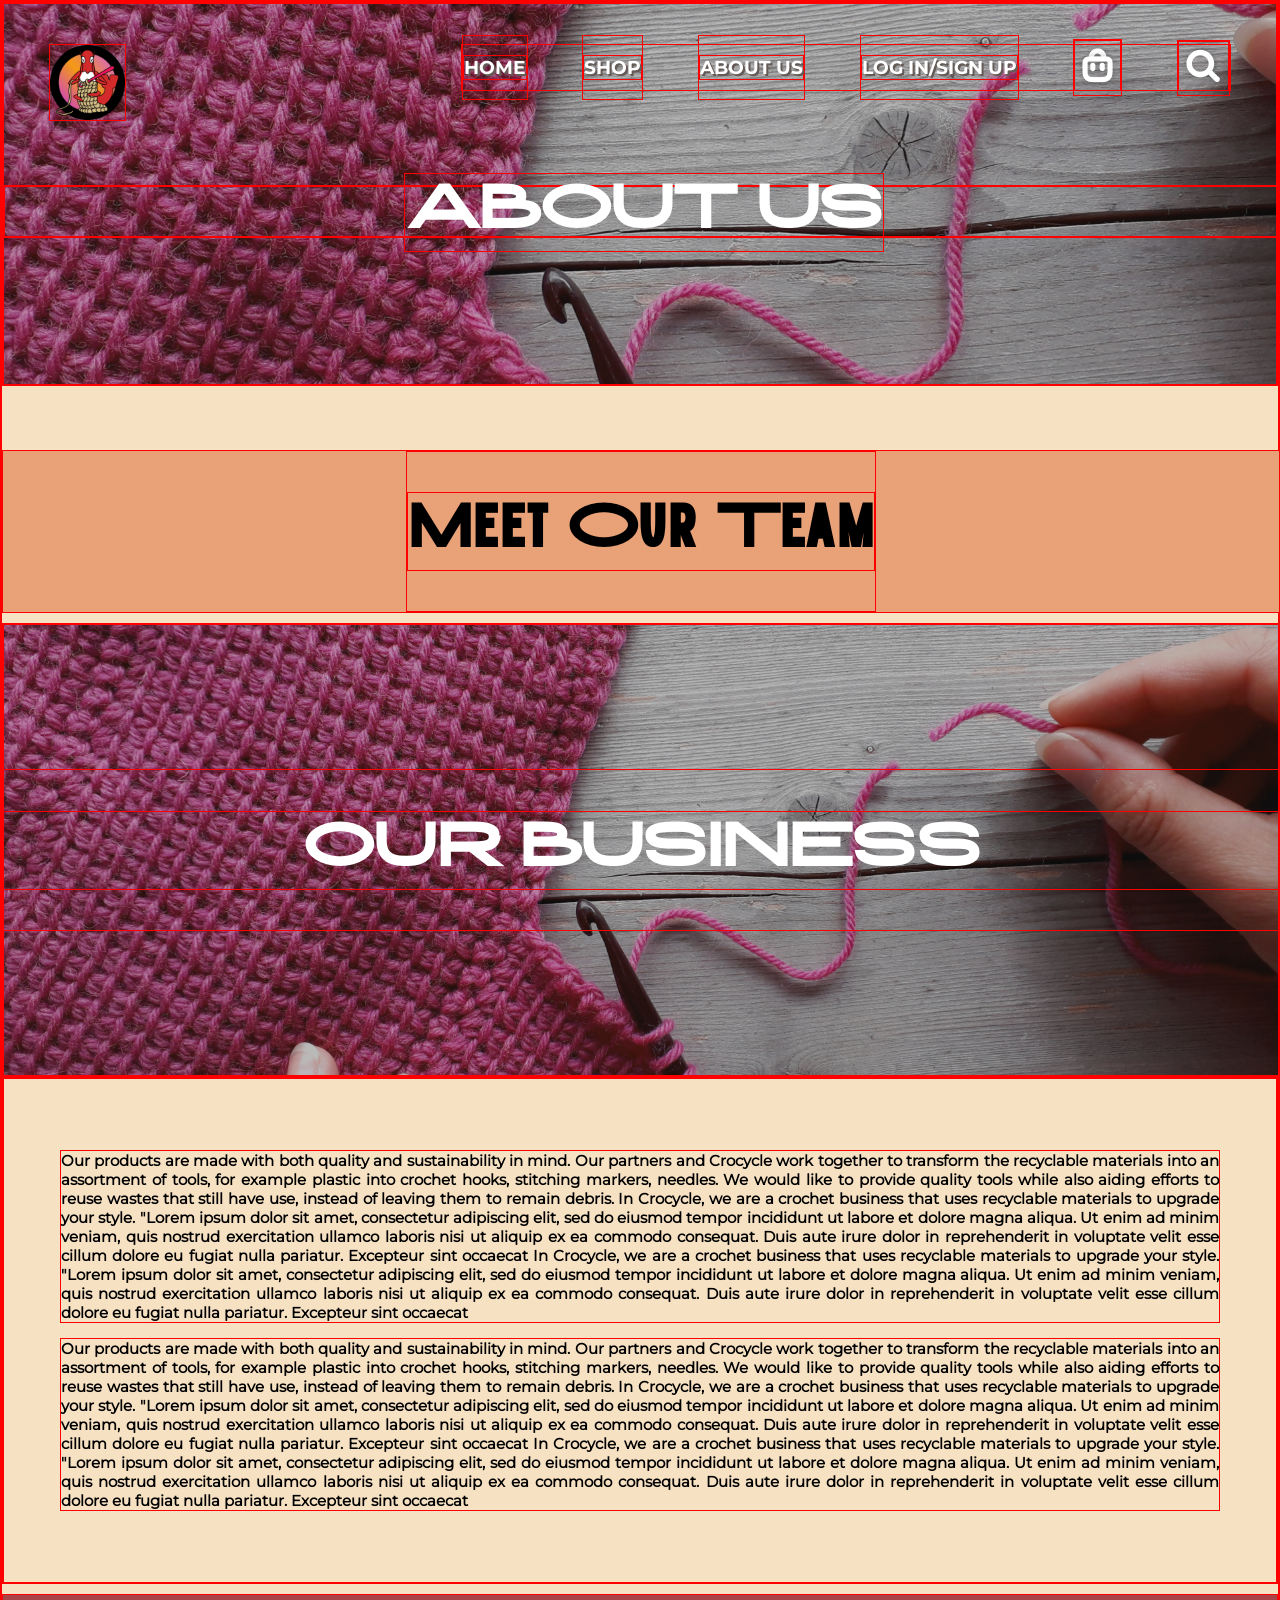
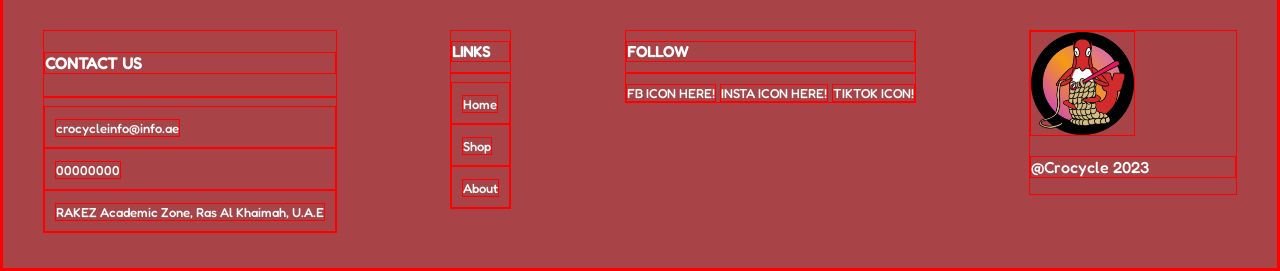
==== Crocycle/Web files/About.html @ 0af5fc38 "4/28/2023 Commit - Made an About page (html and css), with placeholder images - Added small animatio" ====
<!DOCTYPE html>
<html> 
    <!-- Crocycle -->

    <head>
    <title>Crocyle</title>
    <link rel="stylesheet" href="about.css">
    <link rel="stylesheet" href="headerfooter.css">
    <link rel="stylesheet" href="https://cdn.jsdelivr.net/npm/swiper@9/swiper-bundle.min.css" />

    </head> 
    <!-- import stylesheet mainstyles in head-->
    <body>
        <!-- Header Section-->
        <!-- this div class is the navbar -->
      <div class="banner">

        <div class="header"> 
          
           <!-- a hrefs lead to #, replace with the actual links-->

          <img src="/Crocycle/Images/Logo/Crocyle Logo.png" height="75px" width="75px"> </img>
          
          <div class="options">
          <!-- Hyperlinks that transfers you to other pages -->
           <a href="/Crocycle/Web files/Main.html"><h3>HOME</h3></a>

           <a href="/Crocycle/Web files/Products.html"><h3>SHOP</h3></a>

           <a href="#"><h3>ABOUT US</h3></a>

           <a href="#"><h3>LOG IN/SIGN UP</h3></a>
           
           <a href="#"><img src="/Crocycle/Images/Icons/Basket.png" /> </a>

           <a href="#"><img src="/Crocycle/Images/Icons/Search.png" /> </a>

          </div>
         
        </div>

        <div class="welcome">  <!-- div class for the "Welcome to Crocycle" text on the banner-->
          
          <div>
           <h1>ABOUT US</h1>
          </div>

        </div>

      </div>

      <!--Slider Section-->
      <div class="info">

        <div>

         <h1>Meet Our Team</h1>
        
        </div>

      </div>



          

      </div>


      <!-- Description -->
      <div class="banner2">

        <img src="/Crocycle/Images/StockImages/CrocyleHeaderImg.png"> </img>

        <div class="ab">
            <h1>OUR BUSINESS</h1>
        </div>

      </div>

      <!--Clothing Description-->
      <div class="waw">

       

        <div class="textdiv">
          <!-- Description of our Clothing -->
          
          <p>
            Our products are made with both quality and sustainability in mind.
            Our partners and Crocycle work together to transform the recyclable materials into an assortment of tools, for example plastic into crochet hooks, stitching markers, needles. 
            We would like to provide quality tools while also aiding efforts to reuse wastes that still have use, instead of leaving them to remain debris. 
            In Crocycle, we are a crochet business that uses recyclable materials to upgrade your style. "Lorem ipsum dolor sit amet, consectetur adipiscing elit, sed do eiusmod tempor incididunt ut labore et dolore magna aliqua. Ut enim ad minim veniam, quis nostrud exercitation ullamco laboris nisi ut aliquip ex ea commodo consequat. Duis aute irure dolor in reprehenderit in voluptate velit esse cillum dolore eu fugiat nulla pariatur. Excepteur sint occaecat 
            In Crocycle, we are a crochet business that uses recyclable materials to upgrade your style. "Lorem ipsum dolor sit amet, consectetur adipiscing elit, sed do eiusmod tempor incididunt ut labore et dolore magna aliqua. Ut enim ad minim veniam, quis nostrud exercitation ullamco laboris nisi ut aliquip ex ea commodo consequat. Duis aute irure dolor in reprehenderit in voluptate velit esse cillum dolore eu fugiat nulla pariatur. Excepteur sint occaecat 
          </p>

          <p>
            Our products are made with both quality and sustainability in mind.
            Our partners and Crocycle work together to transform the recyclable materials into an assortment of tools, for example plastic into crochet hooks, stitching markers, needles. 
            We would like to provide quality tools while also aiding efforts to reuse wastes that still have use, instead of leaving them to remain debris. 
            In Crocycle, we are a crochet business that uses recyclable materials to upgrade your style. "Lorem ipsum dolor sit amet, consectetur adipiscing elit, sed do eiusmod tempor incididunt ut labore et dolore magna aliqua. Ut enim ad minim veniam, quis nostrud exercitation ullamco laboris nisi ut aliquip ex ea commodo consequat. Duis aute irure dolor in reprehenderit in voluptate velit esse cillum dolore eu fugiat nulla pariatur. Excepteur sint occaecat 
            In Crocycle, we are a crochet business that uses recyclable materials to upgrade your style. "Lorem ipsum dolor sit amet, consectetur adipiscing elit, sed do eiusmod tempor incididunt ut labore et dolore magna aliqua. Ut enim ad minim veniam, quis nostrud exercitation ullamco laboris nisi ut aliquip ex ea commodo consequat. Duis aute irure dolor in reprehenderit in voluptate velit esse cillum dolore eu fugiat nulla pariatur. Excepteur sint occaecat 
          </p>

       </div>

      </div>


      <!-- Footer Section -->
      <footer class="bottom">
        <div>
            <h4>CONTACT US</h4>
            <hr>
            <li><a>crocycleinfo@info.ae</a></li>
            <li><a>00000000</a></li>
            <li><a>RAKEZ Academic Zone, Ras Al Khaimah, U.A.E</a></li>
        </div> 
  
        <div> 
            <h1>LINKS</h1>
            <hr>
            <li><a>Home</a></li>
            <li><a>Shop</a></li>
            <li><a>About</a> </li>
        </div>

        <div> 
            <h1>FOLLOW</h1>
            <hr>
            <a>FB ICON HERE!</a>
            <a>INSTA ICON HERE!</a>
            <a>TIKTOK ICON!</a> 
        </div>

        <div class="Foot Logo"> 
            <img src="/Crocycle/Images/Logo/Crocyle Logo.png" height="50%" width="50%"></img>
            <p>@Crocycle 2023</p>
          
        </div>
      </footer>
---- Crocycle/Web files/about.css ----
@font-face {
    font-family: "Mont";
    src: url("../Fonts/Montserrat.ttf") format('truetype');
  }
  
  @font-face {
    font-family: "MontR";
    src: url("/Crocycle/Fonts/MontserratReg.ttf") format('truetype');
  
  }
  
  @font-face {
    font-family: "HighC";
    src: url("/Crocycle/Fonts/HighCruiser.ttf") format('truetype');
  }
  
  @font-face {
    font-family: "Fred";
    src: url("../Crocycle/Fonts/Fredoka.ttf") format('truetype');
  }
  
  * {
    /*Used for debugging objects and space, remove when done */
    border: 1px solid red;
    /* adds a solid red border to everything */
  }
  
  body {
    background-color: #F6E1C3;
    margin: 0;
    min-height: 100vh;
    display: flex;
    flex-direction: column;
  }
  .welcome{
    
    top: 185px; /* sets its distance from the top to 135px */
  }
  
  
  /*Description page*/
  .info {
  
    display: flex;
    
    flex: 1 1 100%;
    width:100%;
    align-items: center;
    justify-content: center;
    background-color: #E9A178;
    margin-bottom: 10px;
    font-family:HighC;
    font-size:30px;
  }

  .info div{
    display:flex;
    justify-content:space-between;
    align-items:center;
  }
  
  .info:nth-of-type(2) {
    /* selects the first instance of this waw class */
    margin-top: 5%;
    /* add some slight margin on top */
  }
  
  .textdiv {
    /* container for the text description */
  
    padding: 56px;
    /* padding */
    word-wrap: break-word;
    /*  add line break when the text reaches the end of the width */
    width: 100%;
    /* set width of the text object to 500 px */
    text-align: justify;
    /* set to justify alignment */
  
  }
  .banner2{
    width:100%;
    display:flex;
    justify-content:center;
    align-items:center;
    text-align:center;
  }
  .banner2 img{
     
     width:100%;
     height:100%;
     max-height:450px;
    
     object-fit: cover;
  }
  .ab{ /* manages the welcome class, which has the welcome text */
    
    
    width: 100%;
    position: absolute; /* position is absolute, independent of any settings its parent objects have*/
    
    z-index:1; /* z-index to 1 so its over the banner*/
    color:white; /* text color is white */
  }
  .ab div{ /* manages any divs within .welcome class */
      
    height: 100%; /* height is 100% */
    display:flex; 
    justify-content: center;
    align-items: center; /* display to flex, centered with justify-content and align-items */
    flex-direction:column; /* flex direction is column, meaning objects are stacked vertically*/
  }
  .ab h1{ /* manages h1 objects inside welcome class*/
      font-family:HighC; /* font family is High Cruiser */
      font-size: 60px; /* 60px font size */
  }

  .waw {
    /* manages waw class */
  
    display: flex;
    flex: 1 1 100%;
    align-items: stretch;
    justify-content: space-between;
   
    margin-bottom: 10px;
  }

  .waw h1 {
    /* manages the h1 objects inside the waw class */
    font-family: HighC;
    /* set font used for h1 to High Cruzer */
  }
  
  .waw p {
    /* manages the p objects inside waw classes */
    font-size: 15px;
    /* set to 15px*/
    font-family: MontR;
    font-weight:bold;
    
    /* set to Montserrat font */
  }
  
  ul {
    /* manages ul objects */
    list-style: none;
    /* removes list styles (bullets, numbers, etc.) */
  }
---- Crocycle/Web files/headerfooter.css ----
@font-face {
    font-family: "Fred";
    src: url("../Fonts/Fredoka.ttf") format('truetype');
}
@font-face {
    font-family: "Mont";
    src: url('../Fonts/Montserrat.ttf') format('truetype');
}


/* import Montserrat font */

/* Header CSS Section */ 
/* ------------------------------------------------------------------------------------------------- */
.banner{
    background-image:url("/Crocycle/StockImages/Icons/CrocyleHeaderImg.png");
    
}
.header{
    padding: 40px 45px;
    
    height: 300px;
    background-image: url(/Crocycle/Images/StockImages/CrocyleHeaderImg.png);

    color:white;
    font-family: Mont; /*use the Frederika font and color*/
    display:flex;
    justify-content:space-between;
    background-position: 50% 50%;
    background-repeat: no-repeat; 
}
/*manages the header class*/
.header a{
    color:white;
}
.header:before{
    background-size:100%;
    background-attachment: fixed;
    animation: grow 360s  linear 10ms infinite;
    transition:all 0.4s ease-in-out;
    background-repeat: no-repeat;
    z-index:-2
}

.options{
  display:flex;
  justify-content: space-between;
  align-items: center;
  
  height: 15%;
  width: 65%;
}
.options a{
  text-decoration:none;
  text-shadow: 2px 2px #645a56;
}
.welcome{ /* manages the welcome class, which has the welcome text */
    
  height: 50px; /* sets the height to 50px and width to 100%*/
  width: 100%;
  position: absolute; /* position is absolute, independent of any settings its parent objects have*/
  
  z-index:1; /* z-index to 1 so its over the banner*/
  color:white; /* text color is white */
}
.welcome div{ /* manages any divs within .welcome class */
    
  height: 100%; /* height is 100% */
  display:flex; 
  justify-content: center;
  align-items: center; /* display to flex, centered with justify-content and align-items */
  flex-direction:column; /* flex direction is column, meaning objects are stacked vertically*/
}
.welcome h1{ /* manages h1 objects inside welcome class*/
    font-family:HighC; /* font family is High Cruiser */
    font-size: 60px; /* 60px font size */
}
.welcome h3{  /* manages h3 objects inside welcome class*/
    font-family:MontR; /* font family is Montserrat Regular */
    font-weight:lighter; /* font weight is set to lighter, meaning thinner looking text */
    
}
/* Footer CSS Section */
/* ------------------------------------------------------------------------------------------------- */
/* declares Fredoka font */
footer{
    font-family: Fred;
    font-weight: 100;
    display: flex;
    align-items: flex-start;
    background-color: #A84448;

    /* uses font-family Fred, sets display to flex and align-items to flex-start */
    
    color: white;

    /* font color is white */

    margin-top: auto;

    /* makes its margin fill the space between it and its previous sibling in the main html */

    justify-content:space-between;

    /* justify-content set to space-between, bottom is 0 so */
    
    padding: 35px 40px;

    /* top and bottom padding is 35px while right and left is 40px */    
}

/*changes size of the header*/
footer h1{
    font-size: 15px;
}
footer a{
    font-size: 13px;
}

/*removes bullets on the list*/
footer div{
    list-style-type: none;
}

/*adds spacing to the links*/
footer div li{
    padding: 10px;
}
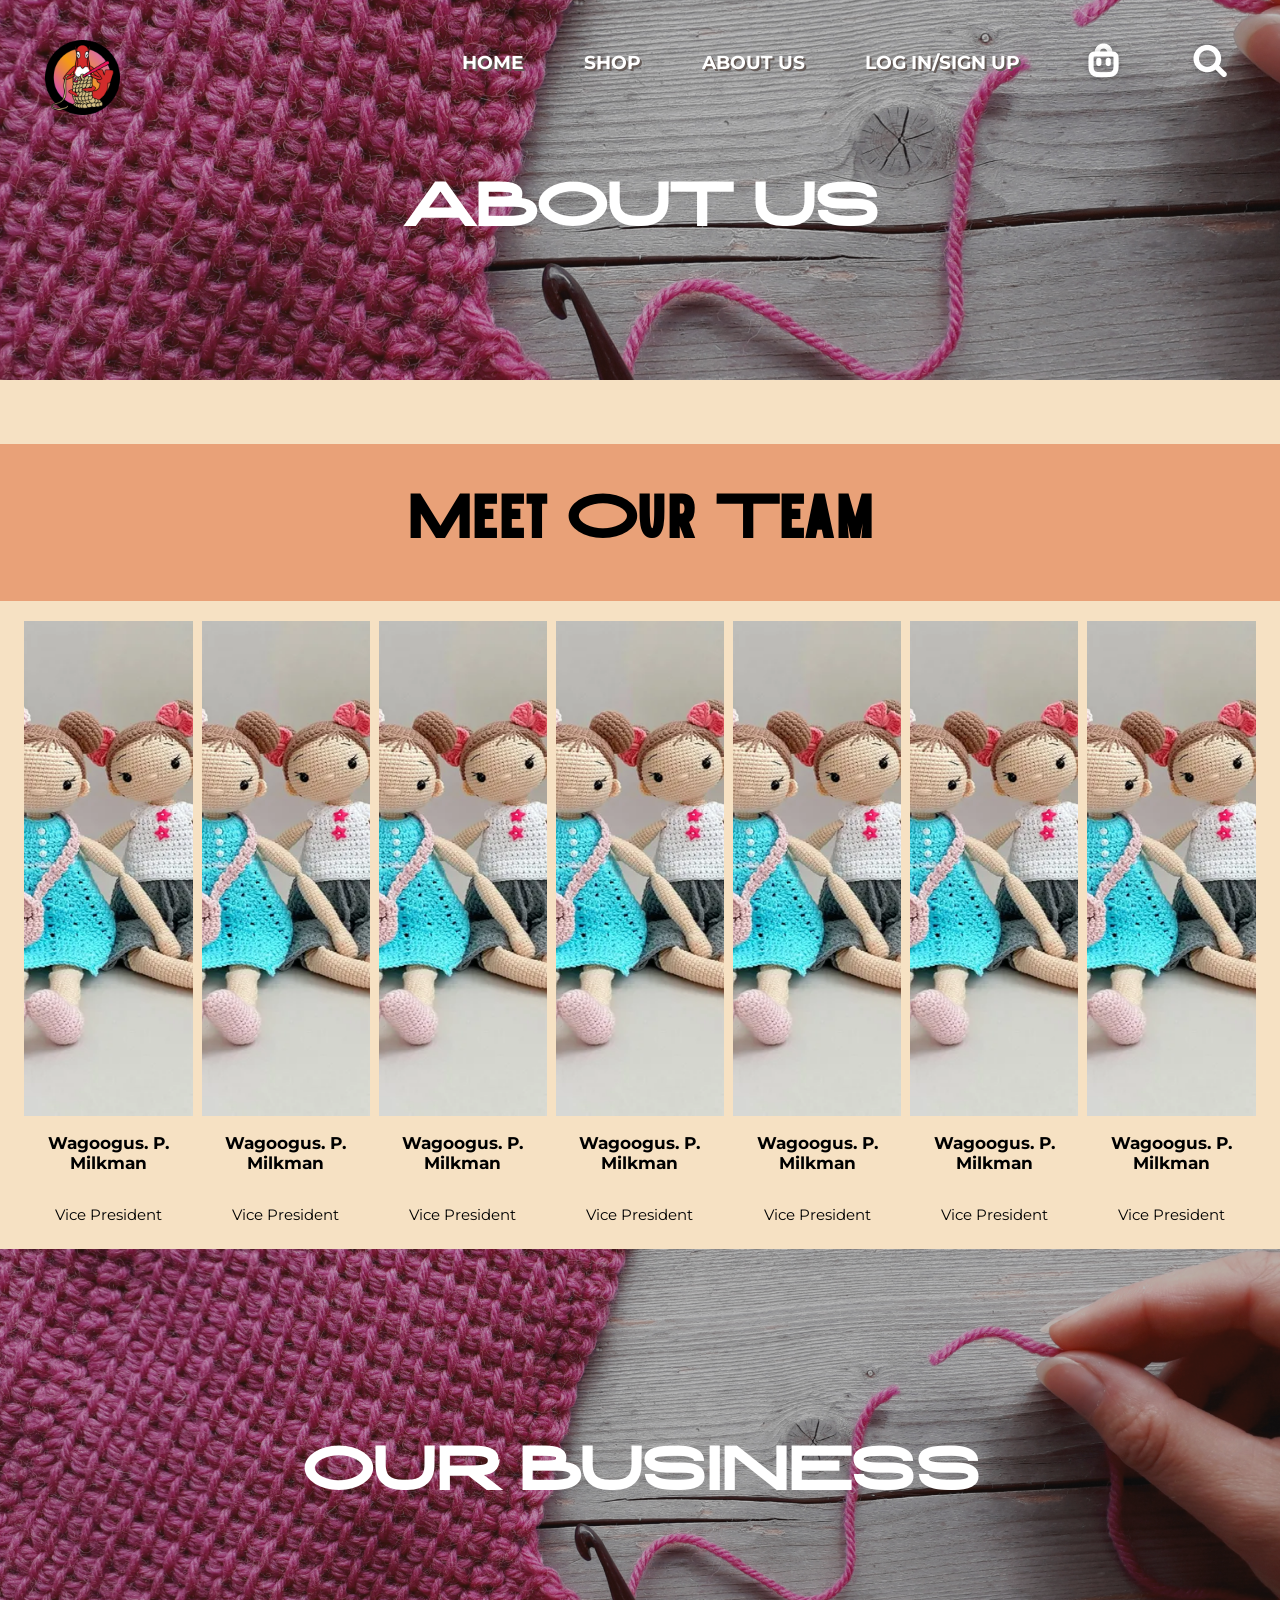
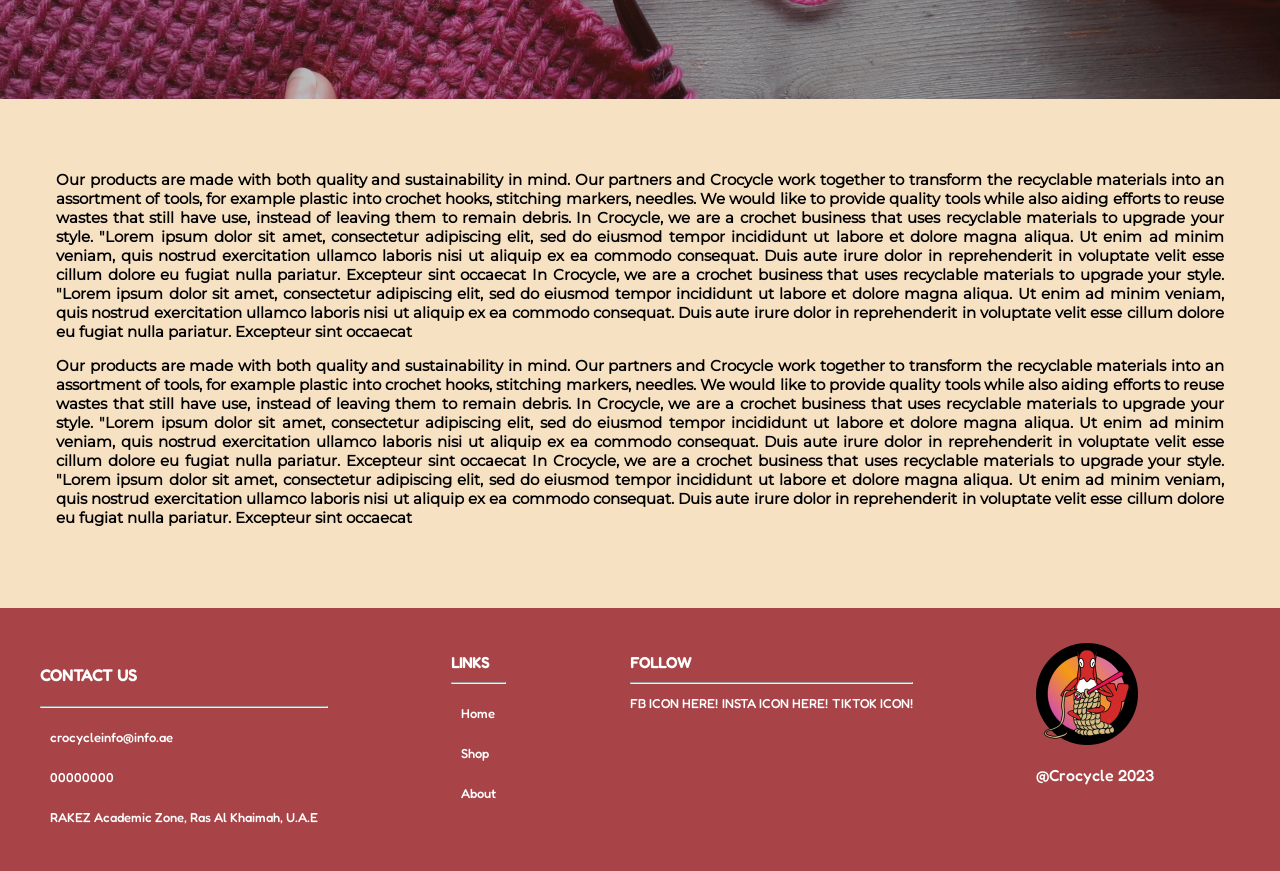
==== commit fa93d225: "5/1/2023 Commit - Finished the layout of the About Page by adding the staff images and description  " ====
--- a/Crocycle/Web files/About.html
+++ b/Crocycle/Web files/About.html
@@ -52,13 +52,87 @@
       <!--Slider Section-->
       <div class="info">
 
-        <div>
+        <div class="mot">
 
          <h1>Meet Our Team</h1>
         
         </div>
 
       </div>
+      
+      
+      <div class="staff"> <!-- Div class for our staff list  -->
+           
+        <div class="staffimg">
+          
+            <img src="/Crocycle/Images/ProductImgs/Dolls.png">
+
+            <h3>Wagoogus. P. Milkman</h3>
+            <p>Vice President</p>
+         
+         </div>
+           
+         <div class="staffimg">
+           
+             <img src="/Crocycle/Images/ProductImgs/Dolls.png">
+ 
+             <h3>Wagoogus. P. Milkman</h3>
+             <p>Vice President</p>
+          
+          </div>
+           
+          <div class="staffimg">
+            
+              <img src="/Crocycle/Images/ProductImgs/Dolls.png">
+  
+              <h3>Wagoogus. P. Milkman</h3>
+              <p>Vice President</p>
+           
+           </div>
+           
+           <div class="staffimg">
+             
+               <img src="/Crocycle/Images/ProductImgs/Dolls.png">
+   
+               <h3>Wagoogus. P. Milkman</h3>
+               <p>Vice President</p>
+            
+            </div>
+           
+            <div class="staffimg">
+              
+                <img src="/Crocycle/Images/ProductImgs/Dolls.png">
+    
+                <h3>Wagoogus. P. Milkman</h3>
+                <p>Vice President</p>
+             
+             </div>
+           
+             <div class="staffimg">
+               
+                 <img src="/Crocycle/Images/ProductImgs/Dolls.png">
+     
+                 <h3>Wagoogus. P. Milkman</h3>
+                 <p>Vice President</p>
+              
+              </div>
+           
+              <div class="staffimg">
+                
+                  <img src="/Crocycle/Images/ProductImgs/Dolls.png">
+      
+                  <h3>Wagoogus. P. Milkman</h3>
+                  <p>Vice President</p>
+               
+               </div>
+           
+
+       
+      </div>
+ 
+</div>
+
+
 
 
 
@@ -78,13 +152,13 @@
 
       </div>
 
-      <!--Clothing Description-->
+      <!--About Us Description-->
       <div class="waw">
 
        
 
         <div class="textdiv">
-          <!-- Description of our Clothing -->
+          <!-- Description of our business, currently placeholder text -->
           
           <p>
             Our products are made with both quality and sustainability in mind.
--- a/Crocycle/Web files/about.css
+++ b/Crocycle/Web files/about.css
@@ -18,13 +18,15 @@
     font-family: "Fred";
     src: url("../Crocycle/Fonts/Fredoka.ttf") format('truetype');
   }
+  /*
   
   * {
-    /*Used for debugging objects and space, remove when done */
+    Used for debugging objects and space, remove when done 
     border: 1px solid red;
-    /* adds a solid red border to everything */
+    
+     adds a solid red border to everything 
   }
-  
+  */
   body {
     background-color: #F6E1C3;
     margin: 0;
@@ -42,9 +44,11 @@
   .info {
   
     display: flex;
-    
+  
+    flex-direction: column;
     flex: 1 1 100%;
     width:100%;
+    height: fit-content;
     align-items: center;
     justify-content: center;
     background-color: #E9A178;
@@ -53,10 +57,43 @@
     font-size:30px;
   }
 
-  .info div{
+  .info .mot{
     display:flex;
+    align-items:center;
+    font-family:HighC;
+  }
+  .staff{
+    
+    display:flex;
+    flex-direction:row;
     justify-content:space-between;
     align-items:center;
+    margin: 10px 20px;
+  }
+  .staffimg {  
+    
+    display:flex;
+    align-items:center;
+    flex-direction:column;
+    width:40%;
+  }
+  .staffimg img{
+    
+    object-fit: cover;
+    
+    width:95%;
+    height:495px;
+  }
+  .staffimg h3 {
+    font-family: Mont;
+    font-size:17px;
+    
+    text-align: center
+  }
+  .staffimg p {
+    font-family: Mont;
+    font-size:15px;
+    text-align: center;
   }
   
   .info:nth-of-type(2) {
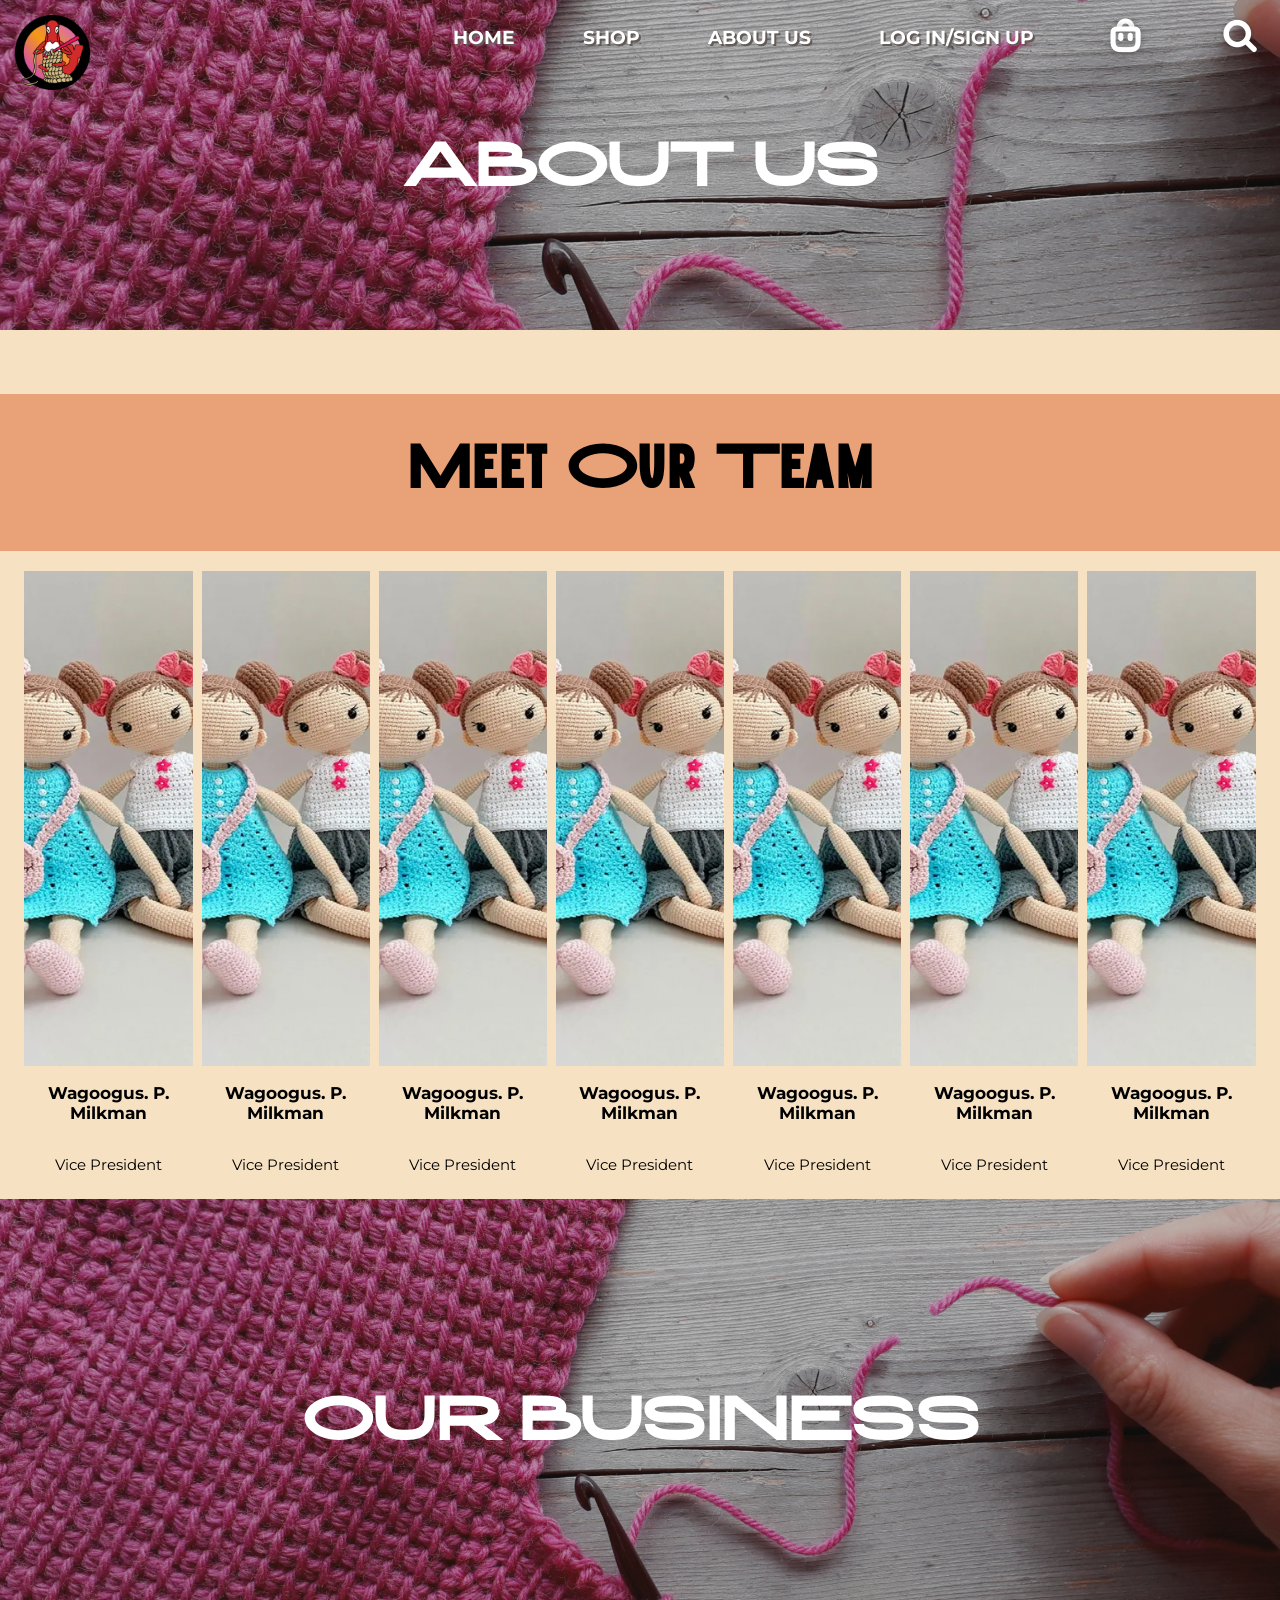
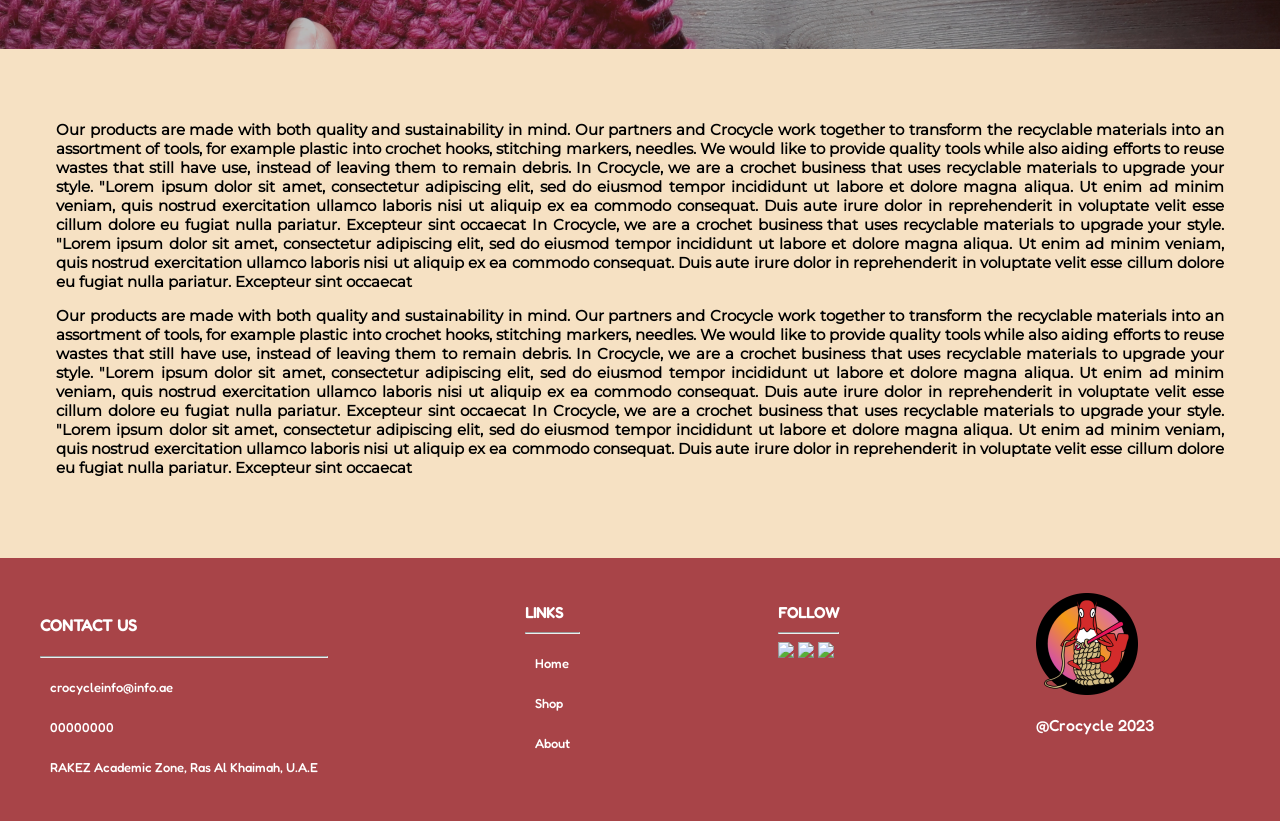
==== commit a4340021: "5/2/2023 Commit - Adjusted headerfooter.css so the height and background-image isn't tied to the mas" ====
--- a/Crocycle/Web files/About.html
+++ b/Crocycle/Web files/About.html
@@ -6,7 +6,6 @@
     <title>Crocyle</title>
     <link rel="stylesheet" href="about.css">
     <link rel="stylesheet" href="headerfooter.css">
-    <link rel="stylesheet" href="https://cdn.jsdelivr.net/npm/swiper@9/swiper-bundle.min.css" />
 
     </head> 
     <!-- import stylesheet mainstyles in head-->
@@ -19,7 +18,7 @@
           
            <!-- a hrefs lead to #, replace with the actual links-->
 
-          <img src="/Crocycle/Images/Logo/Crocyle Logo.png" height="75px" width="75px"> </img>
+           <img src="/Crocycle/Images/Logo/Crocyle Logo.png" height="75px" width="75px" class="croLogo"> </img>
           
           <div class="options">
           <!-- Hyperlinks that transfers you to other pages -->
@@ -27,9 +26,9 @@
 
            <a href="/Crocycle/Web files/Products.html"><h3>SHOP</h3></a>
 
-           <a href="#"><h3>ABOUT US</h3></a>
-
-           <a href="#"><h3>LOG IN/SIGN UP</h3></a>
+           <a href="/Crocycle/Web files/About.html"><h3>ABOUT US</h3></a>
+
+           <a href="/Crocycle/Web files/LoginPage.html"><h3>LOG IN/SIGN UP</h3></a>
            
            <a href="#"><img src="/Crocycle/Images/Icons/Basket.png" /> </a>
 
@@ -202,9 +201,9 @@
         <div> 
             <h1>FOLLOW</h1>
             <hr>
-            <a>FB ICON HERE!</a>
-            <a>INSTA ICON HERE!</a>
-            <a>TIKTOK ICON!</a> 
+            <a><img src="/Crocycle/Images/Socials/Facebook.png"></a>
+            <a><img src="/Crocycle/Images/Socials/Instagram.png"></a>
+            <a><img src="/Crocycle/Images/Socials/TikTok.png"></a> 
         </div>
 
         <div class="Foot Logo"> 
--- a/Crocycle/Web files/about.css
+++ b/Crocycle/Web files/about.css
@@ -34,9 +34,15 @@
     display: flex;
     flex-direction: column;
   }
+
+  .header{    
+    height:300px;
+    background-image: url(/Crocycle/Images/StockImages/CrocyleHeaderImg.png);
+   
+  }
   .welcome{
     
-    top: 185px; /* sets its distance from the top to 135px */
+    top: 145px; /* sets its distance from the top to 135px */
   }
   
   
--- a/Crocycle/Web files/headerfooter.css
+++ b/Crocycle/Web files/headerfooter.css
@@ -17,10 +17,9 @@
     
 }
 .header{
-    padding: 40px 45px;
+    /*padding: 40px 45px;*/
+    padding: 15px 15px;
     
-    height: 300px;
-    background-image: url(/Crocycle/Images/StockImages/CrocyleHeaderImg.png);
 
     color:white;
     font-family: Mont; /*use the Frederika font and color*/
@@ -84,6 +83,7 @@
 /* ------------------------------------------------------------------------------------------------- */
 /* declares Fredoka font */
 footer{
+    height: 100%; /* height is 100% */
     font-family: Fred;
     font-weight: 100;
     display: flex;
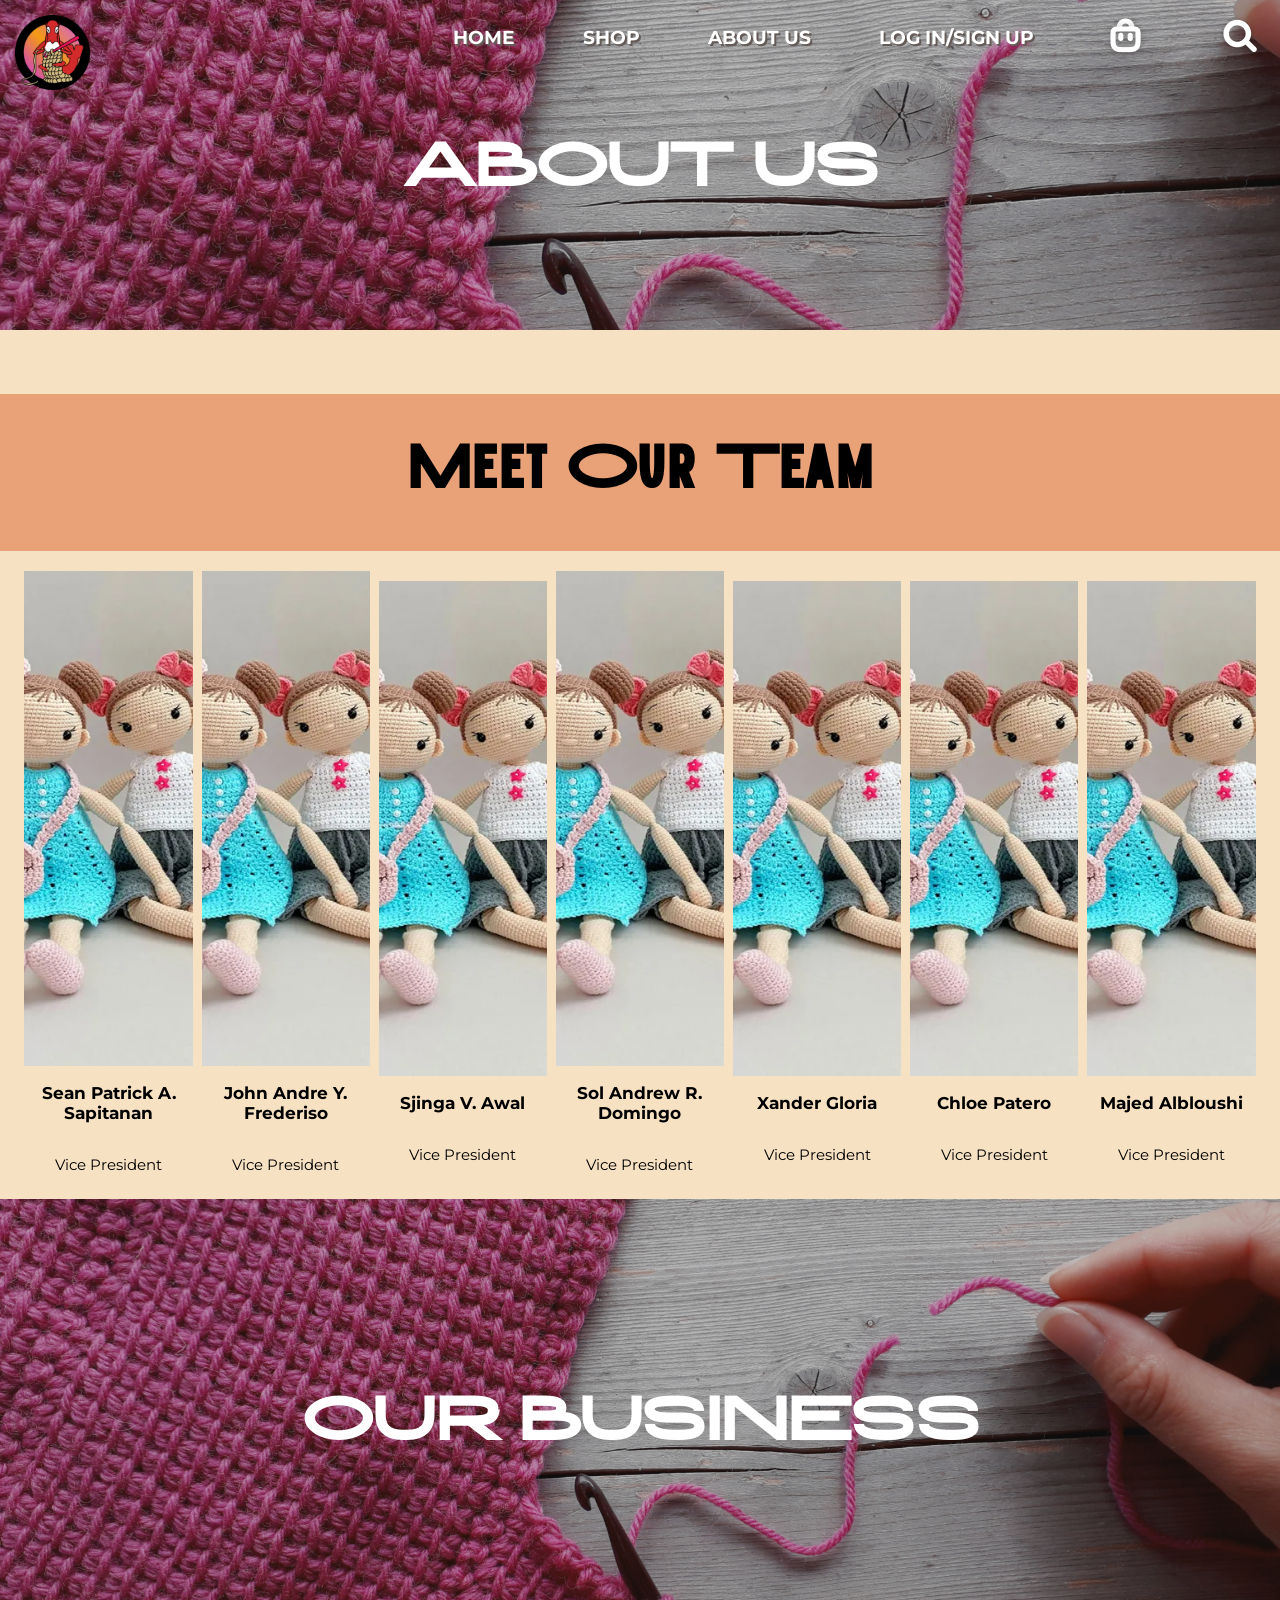
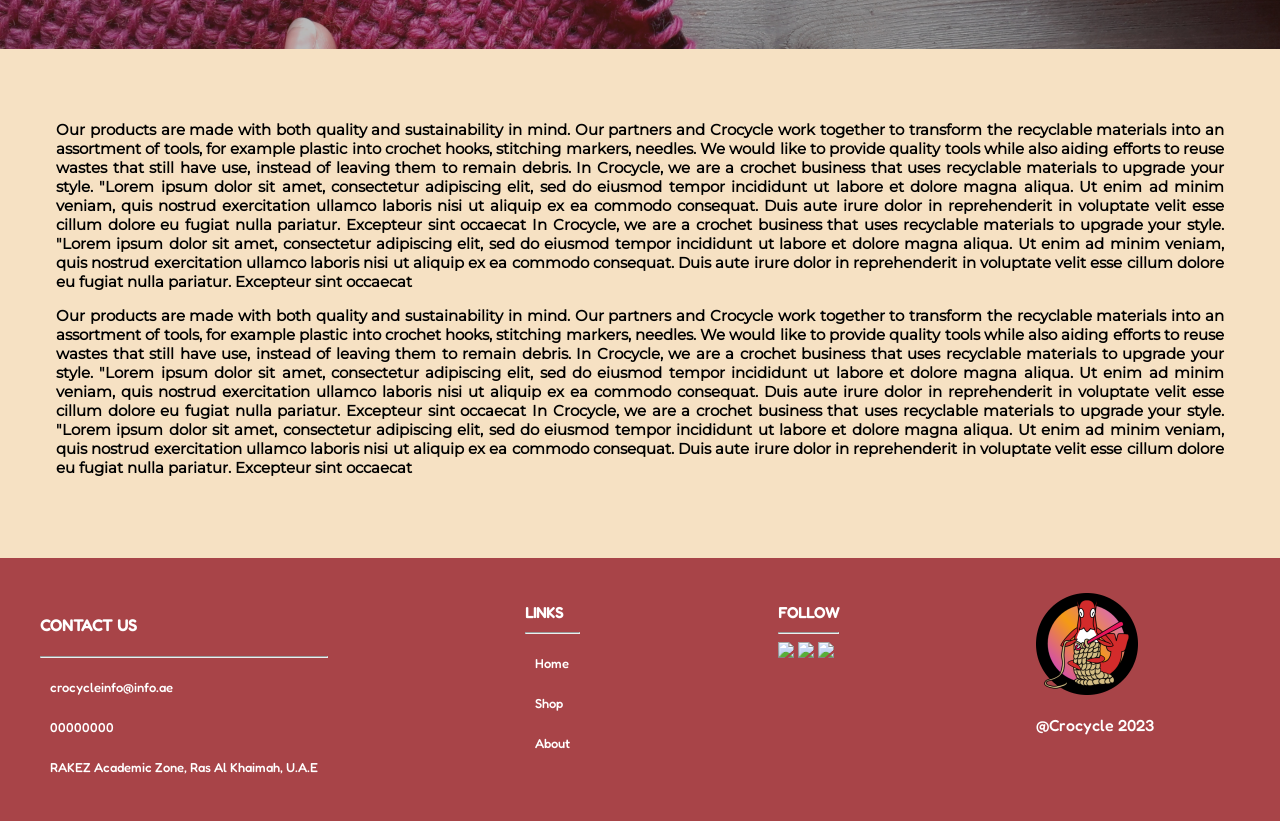
==== commit e3da424a: "commit 2 08/05/2023" ====
--- a/Crocycle/Web files/About.html
+++ b/Crocycle/Web files/About.html
@@ -24,7 +24,7 @@
           <!-- Hyperlinks that transfers you to other pages -->
            <a href="/Crocycle/Web files/Main.html"><h3>HOME</h3></a>
 
-           <a href="/Crocycle/Web files/Products.html"><h3>SHOP</h3></a>
+           <a href="/Crocycle/Web files/Shop.html"><h3>SHOP</h3></a>
 
            <a href="/Crocycle/Web files/About.html"><h3>ABOUT US</h3></a>
 
@@ -66,7 +66,7 @@
           
             <img src="/Crocycle/Images/ProductImgs/Dolls.png">
 
-            <h3>Wagoogus. P. Milkman</h3>
+            <h3>Sean Patrick A. Sapitanan</h3>
             <p>Vice President</p>
          
          </div>
@@ -75,7 +75,7 @@
            
              <img src="/Crocycle/Images/ProductImgs/Dolls.png">
  
-             <h3>Wagoogus. P. Milkman</h3>
+             <h3>John Andre Y. Frederiso</h3>
              <p>Vice President</p>
           
           </div>
@@ -84,7 +84,7 @@
             
               <img src="/Crocycle/Images/ProductImgs/Dolls.png">
   
-              <h3>Wagoogus. P. Milkman</h3>
+              <h3>Sjinga V. Awal</h3>
               <p>Vice President</p>
            
            </div>
@@ -93,7 +93,7 @@
              
                <img src="/Crocycle/Images/ProductImgs/Dolls.png">
    
-               <h3>Wagoogus. P. Milkman</h3>
+               <h3>Sol Andrew R. Domingo</h3>
                <p>Vice President</p>
             
             </div>
@@ -102,7 +102,7 @@
               
                 <img src="/Crocycle/Images/ProductImgs/Dolls.png">
     
-                <h3>Wagoogus. P. Milkman</h3>
+                <h3>Xander Gloria</h3>
                 <p>Vice President</p>
              
              </div>
@@ -111,7 +111,7 @@
                
                  <img src="/Crocycle/Images/ProductImgs/Dolls.png">
      
-                 <h3>Wagoogus. P. Milkman</h3>
+                 <h3>Chloe Patero</h3>
                  <p>Vice President</p>
               
               </div>
@@ -120,23 +120,13 @@
                 
                   <img src="/Crocycle/Images/ProductImgs/Dolls.png">
       
-                  <h3>Wagoogus. P. Milkman</h3>
+                  <h3>Majed Albloushi</h3>
                   <p>Vice President</p>
                
                </div>
-           
-
-       
       </div>
  
 </div>
-
-
-
-
-
-          
-
       </div>
 
 
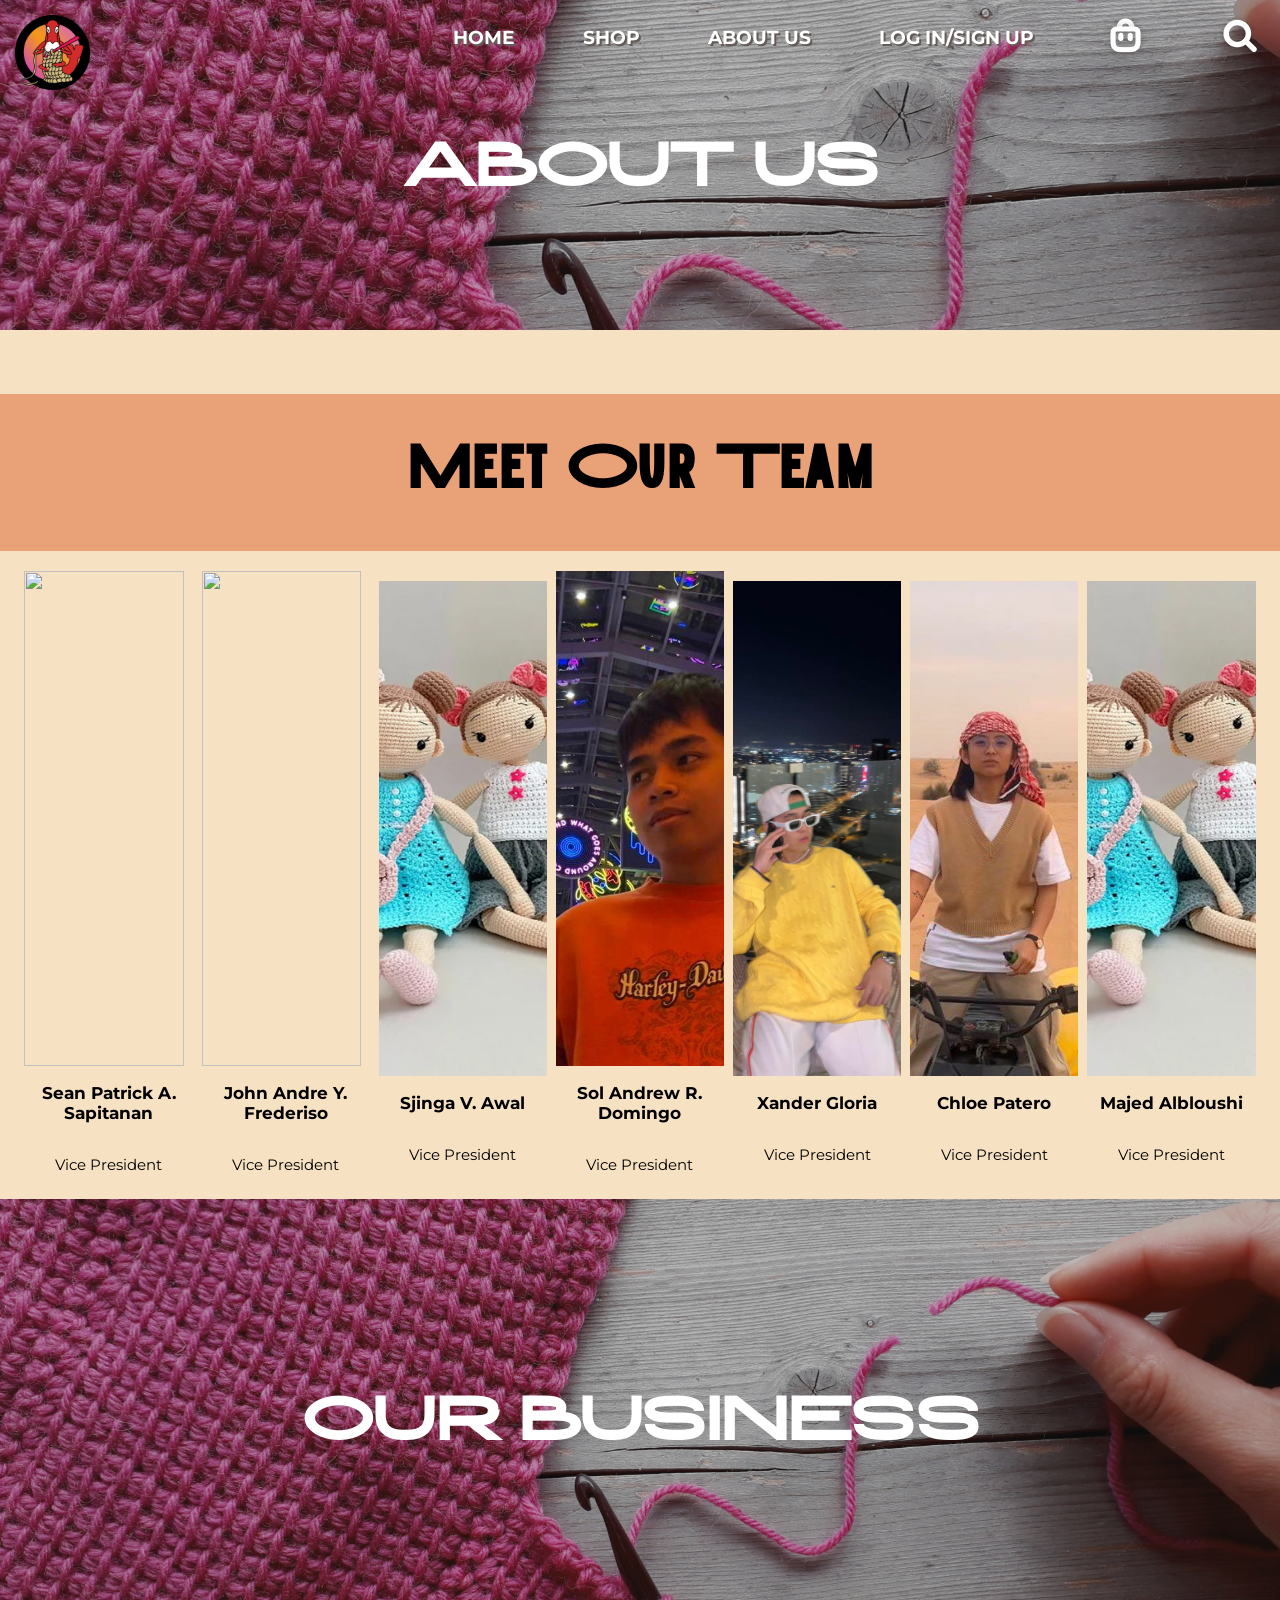
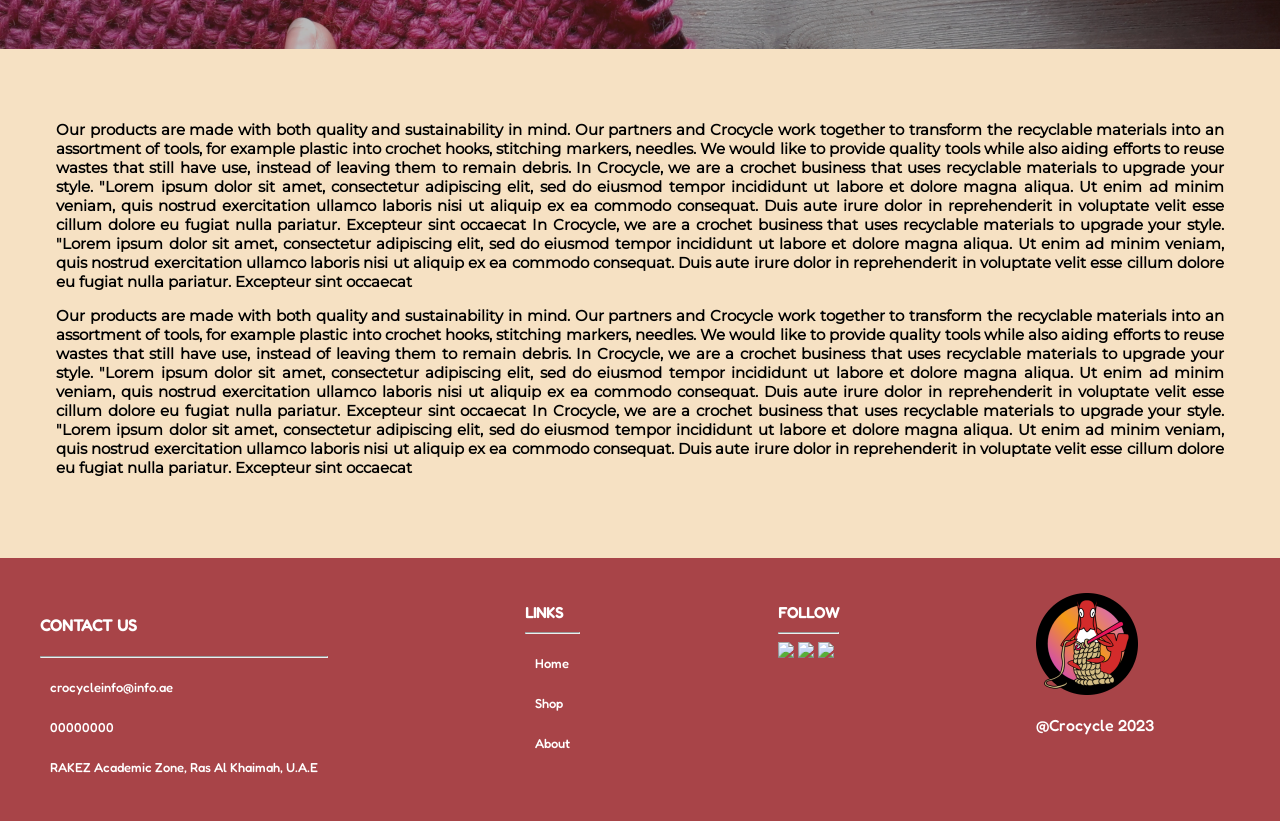
==== commit 17756754: "Patch 0.9 (Major changes) "For the past few weeks, we have created some minor commits one at a time." ====
--- a/Crocycle/Web files/About.html
+++ b/Crocycle/Web files/About.html
@@ -64,7 +64,7 @@
            
         <div class="staffimg">
           
-            <img src="/Crocycle/Images/ProductImgs/Dolls.png">
+            <img src="/Crocycle/Images/ourTeam/Sean.png">
 
             <h3>Sean Patrick A. Sapitanan</h3>
             <p>Vice President</p>
@@ -73,7 +73,7 @@
            
          <div class="staffimg">
            
-             <img src="/Crocycle/Images/ProductImgs/Dolls.png">
+             <img src="/Crocycle/Images/ProductImgs/Dolls">
  
              <h3>John Andre Y. Frederiso</h3>
              <p>Vice President</p>
@@ -91,7 +91,7 @@
            
            <div class="staffimg">
              
-               <img src="/Crocycle/Images/ProductImgs/Dolls.png">
+               <img src="/Crocycle/Images/ourTeam/Sol.png">
    
                <h3>Sol Andrew R. Domingo</h3>
                <p>Vice President</p>
@@ -100,7 +100,7 @@
            
             <div class="staffimg">
               
-                <img src="/Crocycle/Images/ProductImgs/Dolls.png">
+                <img src="/Crocycle/Images/ourTeam/Xander.png">
     
                 <h3>Xander Gloria</h3>
                 <p>Vice President</p>
@@ -109,7 +109,7 @@
            
              <div class="staffimg">
                
-                 <img src="/Crocycle/Images/ProductImgs/Dolls.png">
+                 <img src="/Crocycle/Images/ourTeam/chloe.png">
      
                  <h3>Chloe Patero</h3>
                  <p>Vice President</p>
